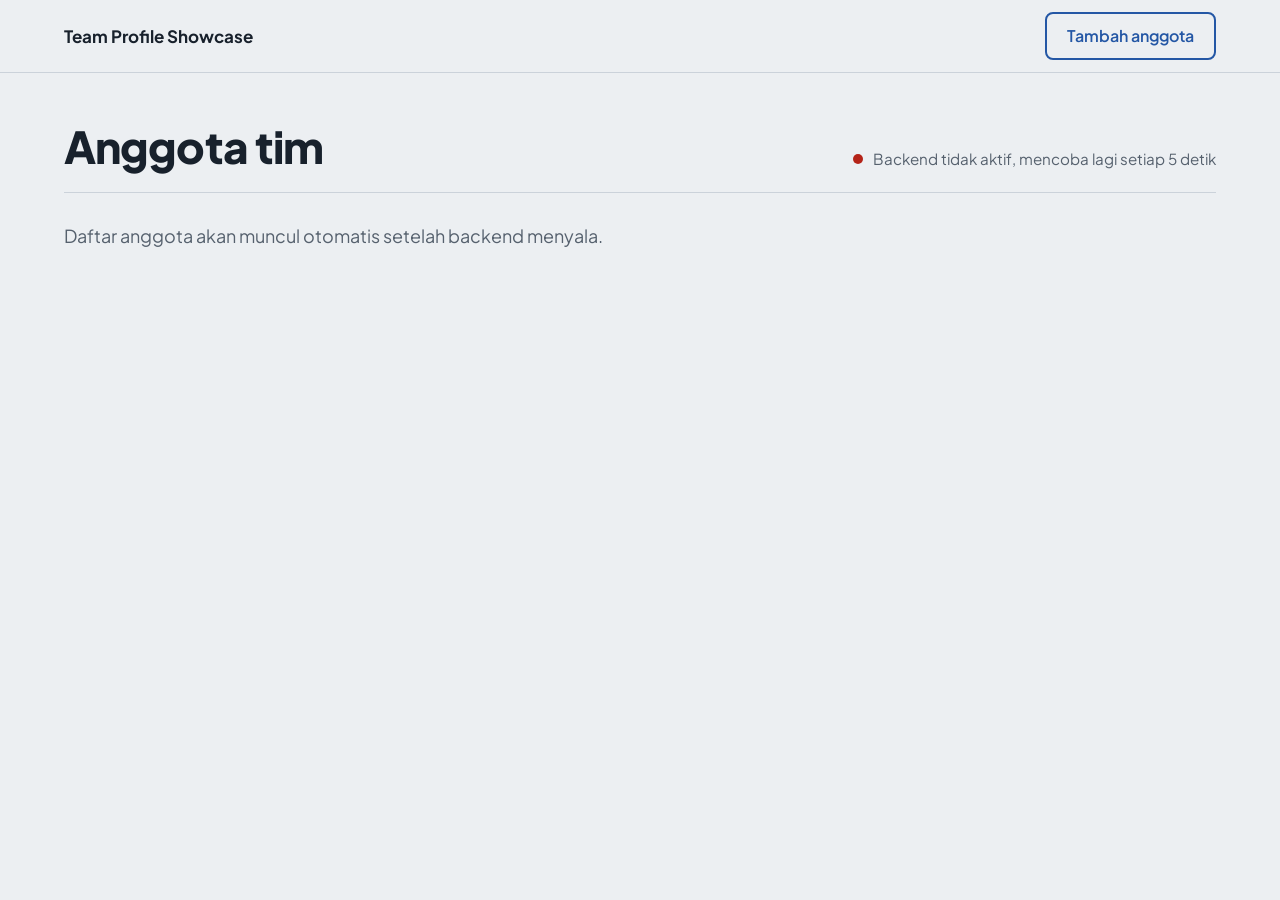
==== frontend/anggota.html @ c9103dc6 "Add frontend (Nginx + HTML/CSS/JS) dan konfigurasi Nginx" ====
<!DOCTYPE html>
<html lang="id">
<head>
  <meta charset="UTF-8">
  <meta name="viewport" content="width=device-width, initial-scale=1.0">
  <title>Anggota tim | Team Profile Showcase</title>

  <!-- Font & CSS sama dengan halaman lain supaya tampilannya padu -->
  <link rel="preconnect" href="https://fonts.googleapis.com">
  <link rel="preconnect" href="https://fonts.gstatic.com" crossorigin>
  <link rel="stylesheet" href="https://fonts.googleapis.com/css2?family=Plus+Jakarta+Sans:wght@400;500;600;700;800&display=swap">
  <link rel="stylesheet" href="css/style.css">

  <!-- defer = script dijalankan setelah HTML selesai dibaca, dengan urutan tetap:
       api.js dulu (fungsi-fungsi fetch), baru dashboard.js (yang memakainya) -->
  <script src="js/api.js" defer></script>
  <script src="js/dashboard.js" defer></script>
</head>
<!-- class "page-enter" → halaman dibuka dalam keadaan redup lalu terang kembali -->
<body class="page-enter">

  <!-- ================= HEADER (menempel di atas saat di-scroll) ================= -->
  <header class="site-header">
    <div class="wrap header-inner">
      <!-- Klik nama situs → kembali ke halaman sambutan -->
      <a class="brand" href="index.html">Team Profile Showcase</a>
      <!-- Kelola anggota: tombol tambah ada di sini, tombol hapus ada di halaman profil -->
      <button type="button" class="btn btn-outline" id="openAddBtn">Tambah anggota</button>
    </div>
  </header>

  <!-- ================= DAFTAR PROFIL SINGKAT (GET /members) ================= -->
  <main class="wrap roster">
    <div class="roster-head">
      <h1 class="roster-title">Anggota tim</h1>
      <span class="roster-count" id="rosterCount"></span>
      <!-- Status koneksi ke backend, di-update oleh dashboard.js -->
      <p class="status" id="status" role="status">
        <span class="status-dot"></span>
        <span id="statusText">Menghubungkan ke backend…</span>
      </p>
    </div>

    <!-- Pesan konfirmasi singkat (misal setelah menambah/menghapus anggota) -->
    <p class="flash" id="flash" role="status" hidden></p>
    <!-- Pesan saat data kosong / backend belum aktif -->
    <p class="roster-note" id="rosterNote">Memuat anggota…</p>

    <!-- Baris-baris anggota diisi oleh dashboard.js.
         Garis kuning di kiri (seperti kabel fiber) memanjang mengikuti scroll. -->
    <ul class="roster-list" id="rosterList"></ul>
  </main>

  <!-- ================= JENDELA TAMBAH ANGGOTA (POST /members) =================
       <dialog> adalah elemen bawaan HTML untuk jendela pop-up, tanpa library apa pun -->
  <dialog class="dialog" id="addDialog" aria-labelledby="addTitle">
    <!-- novalidate: validasi dilakukan sendiri di JS supaya pesannya seragam -->
    <form id="addForm" novalidate>
      <h2 class="dialog-title" id="addTitle">Tambah anggota</h2>
      <p class="dialog-text">Kolom bertanda * wajib diisi.</p>

      <label for="nameInput">Nama lengkap *</label>
      <input id="nameInput" type="text" maxlength="80" autocomplete="off">

      <label for="nimInput">NIM *</label>
      <input id="nimInput" type="text" inputmode="numeric" maxlength="20" autocomplete="off">

      <label for="roleInput">Peran di tim *</label>
      <!-- list="roleOptions" → muncul saran pilihan, tapi tetap boleh diketik bebas -->
      <input id="roleInput" type="text" list="roleOptions" maxlength="40" autocomplete="off">
      <datalist id="roleOptions">
        <option value="Frontend">
        <option value="Backend">
        <option value="DevOps / CI-CD">
        <option value="Dokumentasi">
      </datalist>

      <label for="skillsInput">Keahlian *</label>
      <input id="skillsInput" type="text" maxlength="200" autocomplete="off">
      <p class="hint">Pisahkan dengan koma, contoh: HTML, Docker, Jenkins</p>

      <label for="bioInput">Tentang</label>
      <textarea id="bioInput" rows="3" maxlength="400"></textarea>
      <p class="hint">Dua atau tiga kalimat tentang dirimu</p>

      <label for="emailInput">Email</label>
      <input id="emailInput" type="email" maxlength="120" autocomplete="off">

      <label for="githubInput">Username GitHub</label>
      <input id="githubInput" type="text" maxlength="60" autocomplete="off">
      <p class="hint">Dipakai sebagai foto profil kalau belum ada foto di folder assets/foto</p>

      <!-- role="alert" → pesan error langsung dibacakan pembaca layar -->
      <p class="form-msg" id="formMsg" role="alert"></p>

      <div class="dialog-actions">
        <button type="button" class="btn btn-quiet" id="cancelAddBtn">Batal</button>
        <button type="submit" class="btn btn-primary" id="saveBtn">Simpan anggota</button>
      </div>
    </form>
  </dialog>

</body>
</html>
---- frontend/css/style.css ----
/* =====================================================================
   style.css — dipakai bersama oleh semua halaman:
   index.html (sambutan), anggota.html (daftar tim), profile.html (profil)

   Palet warna diambil dari perangkat jaringan telekomunikasi:
   - abu-abu panel rak  → latar
   - biru konektor SC   → tombol & tautan
   - kuning patch cord single-mode → garis "kabel" & penanda aktif

   Font: Plus Jakarta Sans, buatan desainer Indonesia, jelas dibaca
   di ukuran kecil maupun besar.
   ===================================================================== */

/* ---------- 1. Variabel (ubah warna/ukuran cukup di sini) ---------- */
:root {
  --paper: #ECEFF2;      /* latar: abu-abu panel rak */
  --surface: #F8F9FB;    /* latar jendela pop-up */
  --ink: #18212C;        /* teks utama */
  --muted: #56616E;      /* teks pendukung */
  --rule: #CBD2DA;       /* garis pemisah & kabel "belum teraliri" */
  --blue: #2457A5;       /* biru konektor: tombol & tautan */
  --blue-dark: #1B4382;
  --yellow: #F2BE22;     /* kuning patch cord: kabel & penanda aktif */
  --red: #B42318;        /* aksi hapus & error */
  --green: #2F8F5B;      /* status terhubung & pesan sukses */

  --font: "Plus Jakarta Sans", "Segoe UI", system-ui, sans-serif;
  --wrap: 1200px;        /* lebar maksimum konten (lebar layar laptop) */
  --header-h: 72px;      /* tinggi header */
  --node: 64px;          /* ukuran foto di daftar anggota */
}

/* ---------- 2. Dasar ---------- */
*, *::before, *::after { box-sizing: border-box; }

body {
  margin: 0;
  font-family: var(--font);
  font-size: 1.125rem;       /* 18px: ukuran nyaman untuk dibaca di layar */
  line-height: 1.65;
  background: var(--paper);
  color: var(--ink);
  -webkit-font-smoothing: antialiased;
}

h1, h2, h3, p { margin: 0; }

/* Elemen ber-atribut hidden harus benar-benar tersembunyi,
   walaupun class-nya punya aturan display sendiri (misal display: grid) */
[hidden] { display: none !important; }

a { color: var(--blue); }

/* Garis fokus saat navigasi pakai keyboard (Tab) */
:focus-visible {
  outline: 3px solid var(--blue);
  outline-offset: 3px;
}

/* Lebar konten di tengah halaman, dengan jarak kiri-kanan yang ikut membesar di layar lebar */
.wrap {
  width: min(var(--wrap), 100% - 2 * clamp(20px, 5vw, 64px));
  margin-inline: auto;
}

/* ---------- 3. Tombol ---------- */
.btn {
  display: inline-block;
  font: inherit;
  font-size: 1rem;
  font-weight: 600;
  line-height: 1.4;
  padding: 11px 20px;
  border: 2px solid transparent;
  border-radius: 8px;
  text-decoration: none;
  cursor: pointer;
  transition: background-color 0.15s, color 0.15s, border-color 0.15s;
}
.btn:disabled { opacity: 0.6; cursor: not-allowed; }
.btn-large { font-size: 1.0625rem; padding: 14px 28px; }

.btn-primary { background: var(--blue); color: #fff; }
.btn-primary:hover:not(:disabled) { background: var(--blue-dark); }

.btn-outline { background: transparent; color: var(--blue); border-color: var(--blue); }
.btn-outline:hover { background: var(--blue); color: #fff; }

.btn-quiet { background: transparent; color: var(--ink); }
.btn-quiet:hover { background: rgba(24, 33, 44, 0.07); }

.btn-danger { background: transparent; color: var(--red); border-color: var(--red); }
.btn-danger:hover:not(:disabled) { background: var(--red); color: #fff; }

/* ---------- 4. Header ---------- */
.site-header {
  position: sticky;
  top: 0;
  z-index: 10;
  background: rgba(236, 239, 242, 0.92);
  backdrop-filter: blur(8px);
  border-bottom: 1px solid var(--rule);
}
.header-inner {
  display: flex;
  align-items: center;
  justify-content: space-between;
  gap: 16px;
  min-height: var(--header-h);
}
.brand,
.back-link {
  font-size: 1.0625rem;
  font-weight: 700;
  color: var(--ink);
  text-decoration: none;
}
.brand:hover,
.back-link:hover { color: var(--blue); text-decoration: underline; text-underline-offset: 4px; }

/* ---------- 5. Avatar (foto lokal / GitHub / inisial) ---------- */
.avatar {
  position: relative;
  z-index: 1;                 /* selalu di atas garis kabel */
  display: grid;
  place-items: center;
  flex-shrink: 0;
  border-radius: 50%;
  overflow: hidden;
  background: #D9E2EE;
  color: var(--blue);
  font-weight: 700;
}
/* Foto ditumpuk di atas inisial; kalau foto gagal dimuat, inisial tetap terlihat */
.avatar img {
  position: absolute;
  inset: 0;
  width: 100%;
  height: 100%;
  object-fit: cover;          /* foto dipotong rapi jadi bulat, tidak gepeng */
  opacity: 0;                 /* disembunyikan dulu sampai selesai dimuat... */
  transition: opacity 0.3s ease;
}
.avatar img.is-loaded { opacity: 1; }  /* ...lalu muncul halus */

/* ---------- 6. Efek redup saat pindah halaman ----------
   Lapisan gelap transparan menutupi seluruh layar.
   Normalnya tidak terlihat (opacity 0) dan tidak menghalangi klik (pointer-events: none). */
body::after {
  content: "";
  position: fixed;
  inset: 0;
  z-index: 100;
  background: var(--ink);
  opacity: 0;
  pointer-events: none;
  transition: opacity 0.28s ease;
}
/* Saat profil diklik, dashboard.js menambahkan class ini → layar meredup */
body.is-leaving::after { opacity: 0.35; }

/* Halaman ber-class "page-enter" dibuka dalam keadaan redup lalu terang kembali */
body.page-enter::after { animation: undim 0.4s ease-out; }
@keyframes undim {
  from { opacity: 0.35; }
  to   { opacity: 0; }
}

/* =====================================================================
   HALAMAN SAMBUTAN (index.html)
   ===================================================================== */
/* Setinggi 1 layar (dikurangi header), isinya di tengah secara vertikal */
.welcome {
  min-height: calc(100svh - var(--header-h) - 1px);
  display: flex;
  flex-direction: column;
  justify-content: center;
  align-items: flex-start;
  padding-block: 56px;
}
.welcome-title {
  font-size: clamp(2.4rem, 5.5vw, 4.75rem);
  font-weight: 800;
  line-height: 1.08;
  letter-spacing: -0.03em;
  max-width: 18ch;
}
.welcome-body { margin-top: 32px; }
.welcome-lead {
  max-width: 48ch;
  font-size: 1.25rem;
  line-height: 1.6;
}
.welcome-detail {
  margin-top: 16px;
  max-width: 56ch;
  color: var(--muted);
}
.welcome-next { margin-top: 44px; }

/* =====================================================================
   HALAMAN DAFTAR ANGGOTA (anggota.html)
   ===================================================================== */
.roster { padding-block: 48px 120px; }

/* Judul + jumlah anggota di kiri, status backend di kanan */
.roster-head {
  display: flex;
  flex-wrap: wrap;
  align-items: baseline;
  gap: 8px 16px;
  padding-bottom: 20px;
  border-bottom: 1px solid var(--rule);
}
.roster-title {
  font-size: clamp(2rem, 4vw, 2.75rem);
  font-weight: 800;
  line-height: 1.15;
  letter-spacing: -0.02em;
}
.roster-count { color: var(--muted); }

/* Status backend */
.status {
  margin-left: auto;          /* dorong ke kanan */
  display: inline-flex;
  align-items: center;
  gap: 10px;
  font-size: 0.95rem;
  color: var(--muted);
}
.status-dot {
  width: 10px;
  height: 10px;
  border-radius: 50%;
  background: var(--rule);
}
.status.is-online .status-dot { background: var(--green); }
.status.is-offline .status-dot { background: var(--red); }

.flash {
  margin-top: 16px;
  font-weight: 600;
  color: var(--green);
}

.roster-note {
  padding: 28px 0;
  color: var(--muted);
}

.roster-list {
  position: relative;
  list-style: none;
  margin: 0;
  padding: 0;
}

/* Dua garis vertikal di kiri, tepat di tengah foto:
   ::before = kabel abu-abu (belum teraliri)
   ::after  = kabel kuning yang panjangnya diatur JS lewat variabel --trace (0 s.d. 1) */
.roster-list::before,
.roster-list::after {
  content: "";
  position: absolute;
  top: 0;
  bottom: 0;
  left: calc(var(--node) / 2 - 2px);
  width: 4px;
  border-radius: 2px;
}
.roster-list::before { background: var(--rule); }
.roster-list::after {
  background: var(--yellow);
  transform-origin: top;
  transform: scaleY(var(--trace, 0));
}
/* Kalau daftar kosong, kabelnya tidak perlu tampil */
.roster-list:empty::before,
.roster-list:empty::after { display: none; }

/* Satu baris anggota = satu tautan ke profil lengkap */
.member-link {
  display: grid;
  grid-template-columns: var(--node) 1fr;
  column-gap: clamp(20px, 4vw, 36px);
  padding: 40px 0;
  color: inherit;
  text-decoration: none;
  border-radius: 8px;
}

.avatar-node {
  width: var(--node);
  height: var(--node);
  font-size: 1.15rem;
  /* cincin abu-abu = titik sambung yang belum teraliri */
  box-shadow: 0 0 0 4px var(--paper), 0 0 0 7px var(--rule);
  transform: scale(0.88);
  transition: box-shadow 0.4s ease, transform 0.4s ease;
}

.member-text {
  padding-top: 6px;
  opacity: 0;
  transform: translateY(16px);
  transition: opacity 0.5s ease, transform 0.5s ease;
}

/* Saat kabel kuning sampai di baris ini → titik menyala & teks muncul */
.member.is-visible .avatar-node {
  box-shadow: 0 0 0 4px var(--paper), 0 0 0 7px var(--yellow);
  transform: scale(1);
}
.member.is-visible .member-text {
  opacity: 1;
  transform: none;
}

.member-name {
  font-size: clamp(1.6rem, 3.5vw, 2.25rem);
  font-weight: 700;
  line-height: 1.2;
  letter-spacing: -0.015em;
  transition: color 0.15s;
}
.member-link:hover .member-name {
  color: var(--blue);
  text-decoration: underline;
  text-decoration-thickness: 2px;
  text-underline-offset: 6px;
}

.member-meta {
  margin-top: 8px;
  display: flex;
  flex-wrap: wrap;
  gap: 4px 20px;
}
.member-role { font-weight: 700; color: var(--blue); }
.member-nim { color: var(--muted); }

.member-skills { margin-top: 6px; }

.member-bio {
  margin-top: 8px;
  max-width: 60ch;
  color: var(--muted);
  /* potong jadi maksimal 2 baris; versi lengkap ada di halaman profil */
  display: -webkit-box;
  -webkit-box-orient: vertical;
  -webkit-line-clamp: 2;
  line-clamp: 2;
  overflow: hidden;
}

/* ---------- Jendela tambah anggota ---------- */
.dialog {
  width: min(560px, 100% - 32px);
  max-height: calc(100dvh - 48px);
  padding: 0;
  border: none;
  border-radius: 14px;
  background: var(--surface);
  color: var(--ink);
  box-shadow: 0 24px 60px rgba(24, 33, 44, 0.28);
}
.dialog::backdrop { background: rgba(24, 33, 44, 0.5); }
/* Animasi saat jendela dibuka (respon dari klik tombol) */
.dialog[open] { animation: dialog-in 0.25s ease-out; }
@keyframes dialog-in {
  from { opacity: 0; transform: translateY(14px); }
  to   { opacity: 1; transform: none; }
}

.dialog form { padding: 32px; }
.dialog-title { font-size: 1.75rem; font-weight: 800; letter-spacing: -0.02em; }
.dialog-text { margin-top: 4px; color: var(--muted); font-size: 1rem; }

label {
  display: block;
  margin-top: 20px;
  margin-bottom: 6px;
  font-size: 1rem;
  font-weight: 600;
}
input,
textarea {
  width: 100%;
  font: inherit;
  font-size: 1.0625rem;
  padding: 11px 14px;
  color: var(--ink);
  background: #fff;
  border: 1.5px solid var(--rule);
  border-radius: 8px;
}
textarea { resize: vertical; }
input:focus,
textarea:focus {
  outline: 3px solid rgba(36, 87, 165, 0.25);
  outline-offset: 0;
  border-color: var(--blue);
}
.hint { margin-top: 6px; font-size: 0.9rem; color: var(--muted); }

.form-msg {
  margin-top: 16px;
  min-height: 1.5em;
  font-size: 1rem;
  font-weight: 600;
  color: var(--red);
}

.dialog-actions {
  margin-top: 8px;
  display: flex;
  justify-content: flex-end;
  gap: 10px;
}

/* =====================================================================
   HALAMAN PROFIL LENGKAP (profile.html)
   ===================================================================== */
.profile { padding-block: 48px 96px; }

.profile-note { padding: 28px 0; color: var(--muted); }

/* Isi profil muncul halus sekali saat selesai dimuat */
.profile-body { animation: profile-in 0.45s ease-out; }
@keyframes profile-in {
  from { opacity: 0; transform: translateY(12px); }
  to   { opacity: 1; transform: none; }
}

.profile-head {
  display: grid;
  grid-template-columns: auto 1fr;
  align-items: center;
  gap: 32px;
  padding-bottom: 40px;
  border-bottom: 1px solid var(--rule);
}
.avatar-large {
  width: 136px;
  height: 136px;
  font-size: 2.5rem;
  box-shadow: 0 0 0 5px var(--paper), 0 0 0 9px var(--yellow);
}
.profile-name {
  font-size: clamp(2rem, 5vw, 3.25rem);
  font-weight: 800;
  line-height: 1.12;
  letter-spacing: -0.025em;
}
.profile-role { margin-top: 10px; font-size: 1.25rem; font-weight: 700; color: var(--blue); }
.profile-nim { margin-top: 2px; color: var(--muted); }

/* Baris "label : isi" */
.profile-facts { margin: 0; }
.fact {
  display: grid;
  grid-template-columns: 160px 1fr;
  gap: 24px;
  padding: 28px 0;
  border-bottom: 1px solid var(--rule);
}
.fact dt { font-weight: 700; }
.fact dd { margin: 0; max-width: 62ch; }
.is-empty { color: var(--muted); }

/* Daftar keahlian: satu per baris dengan titik kuning kecil */
.skill-list { list-style: none; margin: 0; padding: 0; display: grid; gap: 6px; }
.skill-list li { position: relative; padding-left: 22px; }
.skill-list li::before {
  content: "";
  position: absolute;
  left: 0;
  top: 0.65em;
  width: 9px;
  height: 9px;
  border-radius: 50%;
  background: var(--yellow);
}

.contact-row { display: flex; flex-wrap: wrap; gap: 4px 16px; }
.contact-row + .contact-row { margin-top: 6px; }
.contact-label { width: 72px; color: var(--muted); }

.danger-zone { margin-top: 64px; }
.danger-zone h2 { font-size: 1.25rem; font-weight: 700; }
.danger-zone p { margin: 6px 0 18px; color: var(--muted); }

/* =====================================================================
   LAYAR LEBAR (laptop/PC, mulai 960px)
   Ruang yang lebar dipakai untuk menaruh isi berdampingan,
   bukan sekadar satu kolom sempit di tengah.
   ===================================================================== */
@media (min-width: 960px) {
  /* Sambutan: dua paragraf berdampingan di bawah judul */
  .welcome-body {
    display: grid;
    grid-template-columns: 1fr 1fr;
    column-gap: 64px;
    max-width: 1080px;
  }
  .welcome-detail { margin-top: 0; padding-top: 4px; }

  /* Daftar anggota: tiap baris jadi 3 kolom → foto | nama, peran, NIM | keahlian & bio */
  .member-text {
    display: grid;
    grid-template-columns: minmax(0, 5fr) minmax(0, 6fr);
    column-gap: 56px;
    align-items: start;
  }
  .member-detail { padding-top: 8px; }   /* sejajarkan dengan baris pertama nama */
  .member-skills { margin-top: 0; font-weight: 500; }

  /* Profil: kolom kiri (foto & nama, tetap terlihat saat di-scroll) | kolom kanan (detail) */
  .profile-body {
    display: grid;
    grid-template-columns: 340px 1fr;
    grid-template-areas:
      "head facts"
      "head danger";
    column-gap: 72px;
    align-items: start;
  }
  .profile-head {
    grid-area: head;
    position: sticky;
    top: calc(var(--header-h) + 40px);
    grid-template-columns: 1fr;   /* foto di atas, nama di bawah */
    gap: 28px;
    padding-bottom: 0;
    border-bottom: none;
  }
  .avatar-large { width: 168px; height: 168px; font-size: 3rem; }
  .profile-name { font-size: 2.5rem; }   /* muat di kolom kiri tanpa terpotong jadi banyak baris */
  .profile-facts { grid-area: facts; border-top: 1px solid var(--rule); }
  .fact { grid-template-columns: 140px 1fr; }
  .danger-zone { grid-area: danger; }
}

/* =====================================================================
   RESPONSIF (layar HP)
   ===================================================================== */
@media (max-width: 640px) {
  :root { --node: 52px; --header-h: 64px; }
  body { font-size: 1.0625rem; }
  .header-inner .btn { padding: 8px 14px; font-size: 0.95rem; white-space: nowrap; }
  .brand { font-size: 0.95rem; white-space: nowrap; overflow: hidden; text-overflow: ellipsis; }
  .welcome-lead { font-size: 1.15rem; }
  .status { margin-left: 0; width: 100%; }  /* status turun ke baris sendiri */
  .member-link { padding: 30px 0; }
  .avatar-node { font-size: 1rem; }
  .dialog form { padding: 24px; }
  .profile-head { grid-template-columns: 1fr; gap: 24px; }
  .avatar-large { width: 104px; height: 104px; font-size: 2rem; }
  .fact { grid-template-columns: 1fr; gap: 6px; }
}

/* Hormati pengaturan "kurangi animasi" di sistem operasi pengguna */
@media (prefers-reduced-motion: reduce) {
  *, *::before, *::after {
    animation: none !important;
    transition: none !important;
  }
  .roster-list::after { transform: none; }
}
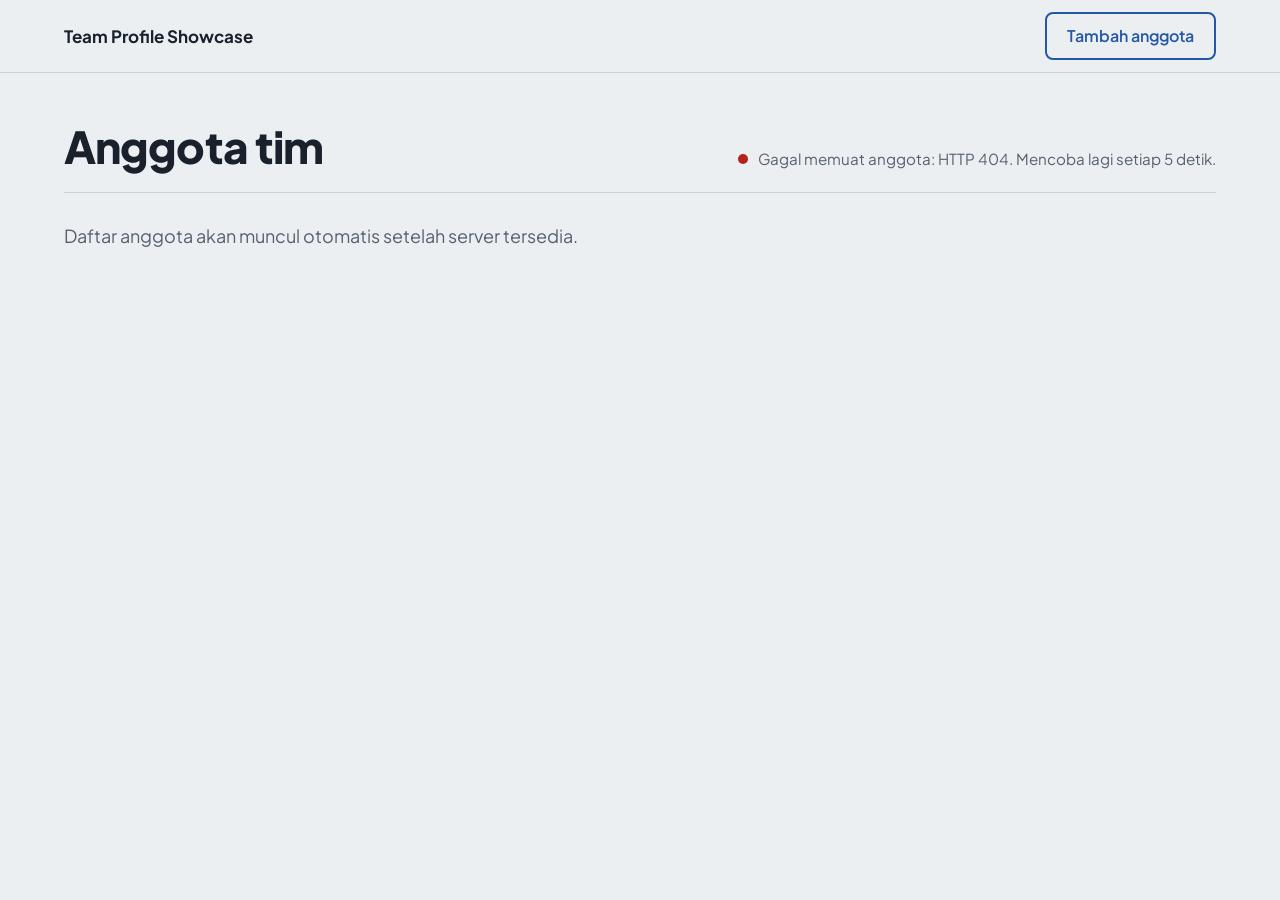
==== commit 349e935d: "Complete application fixes and prepare Docker Jenkins pipeline" ====
--- a/frontend/anggota.html
+++ b/frontend/anggota.html
@@ -14,6 +14,7 @@
   <!-- defer = script dijalankan setelah HTML selesai dibaca, dengan urutan tetap:
        api.js dulu (fungsi-fungsi fetch), baru dashboard.js (yang memakainya) -->
   <script src="js/api.js" defer></script>
+  <script src="js/github.js" defer></script>
   <script src="js/dashboard.js" defer></script>
 </head>
 <!-- class "page-enter" → halaman dibuka dalam keadaan redup lalu terang kembali -->
@@ -75,9 +76,14 @@
         <option value="Dokumentasi">
       </datalist>
 
-      <label for="skillsInput">Keahlian *</label>
+      <!-- Keahlian dibagi dua: hard skill (teknis, wajib) & soft skill (non-teknis, opsional) -->
+      <label for="skillsInput">Hard skill *</label>
       <input id="skillsInput" type="text" maxlength="200" autocomplete="off">
-      <p class="hint">Pisahkan dengan koma, contoh: HTML, Docker, Jenkins</p>
+      <p class="hint">Kemampuan teknis, pisahkan dengan koma. Contoh: HTML, Docker, Jenkins</p>
+
+      <label for="softSkillsInput">Soft skill</label>
+      <input id="softSkillsInput" type="text" maxlength="200" autocomplete="off">
+      <p class="hint">Kemampuan non-teknis, pisahkan dengan koma. Contoh: Komunikasi, Kerja tim</p>
 
       <label for="bioInput">Tentang</label>
       <textarea id="bioInput" rows="3" maxlength="400"></textarea>
@@ -88,7 +94,7 @@
 
       <label for="githubInput">Username GitHub</label>
       <input id="githubInput" type="text" maxlength="60" autocomplete="off">
-      <p class="hint">Dipakai sebagai foto profil kalau belum ada foto di folder assets/foto</p>
+      <p class="hint">Digunakan untuk foto profil dan menampilkan repositori publik sebagai proyek.</p>
 
       <!-- role="alert" → pesan error langsung dibacakan pembaca layar -->
       <p class="form-msg" id="formMsg" role="alert"></p>
@@ -101,4 +107,4 @@
   </dialog>
 
 </body>
-</html>+</html>
--- a/frontend/css/style.css
+++ b/frontend/css/style.css
@@ -22,7 +22,7 @@
   --blue-dark: #1B4382;
   --yellow: #F2BE22;     /* kuning patch cord: kabel & penanda aktif */
   --red: #B42318;        /* aksi hapus & error */
-  --green: #2F8F5B;      /* status terhubung & pesan sukses */
+  --green: #227044;      /* status terhubung & pesan sukses */
 
   --font: "Plus Jakarta Sans", "Segoe UI", system-ui, sans-serif;
   --wrap: 1200px;        /* lebar maksimum konten (lebar layar laptop) */
@@ -41,7 +41,10 @@
   background: var(--paper);
   color: var(--ink);
   -webkit-font-smoothing: antialiased;
-}
+  overflow-wrap: anywhere;
+}
+
+.member-text, .profile-body > *, .fact dd, .activity > * { min-width: 0; }
 
 h1, h2, h3, p { margin: 0; }
 
@@ -282,7 +285,7 @@
 /* Satu baris anggota = satu tautan ke profil lengkap */
 .member-link {
   display: grid;
-  grid-template-columns: var(--node) 1fr;
+  grid-template-columns: var(--node) minmax(0, 1fr);
   column-gap: clamp(20px, 4vw, 36px);
   padding: 40px 0;
   color: inherit;
@@ -324,12 +327,46 @@
   letter-spacing: -0.015em;
   transition: color 0.15s;
 }
-.member-link:hover .member-name {
-  color: var(--blue);
-  text-decoration: underline;
-  text-decoration-thickness: 2px;
-  text-underline-offset: 6px;
-}
+.member-actions { display: flex; flex-wrap: wrap; gap: 10px; margin-top: 18px; }
+.github-projects { margin-top: 32px; border-top: 1px solid var(--rule); padding-top: 24px; }
+.repo-list { list-style: none; margin: 0; padding: 0; }
+.repo-list li { padding: 20px 0; border-bottom: 1px solid var(--rule); }
+.repo-list h4 { margin: 0 0 6px; font-size: 1.1rem; }
+.repo-list p { margin-top: 6px; }
+.repo-meta { color: var(--muted); font-size: 0.95rem; }
+.repo-showcase { margin-top: 20px; min-height: 124px; }
+.repo-showcase h4 { margin: 0; font-size: 1rem; }
+.repo-showcase ul {
+  display: flex;
+  flex-wrap: wrap;
+  gap: 8px;
+  list-style: none;
+  margin: 12px 0 0;
+  padding: 0;
+}
+.repo-showcase li { min-width: 0; max-width: 100%; }
+.repo-chip {
+  display: flex;
+  align-items: center;
+  min-height: 44px;
+  max-width: 100%;
+  padding: 10px 14px;
+  border: 0;
+  border-bottom: 3px solid var(--blue);
+  border-radius: 0;
+  background: #fff;
+  color: var(--ink);
+  font-size: 0.9rem;
+  font-weight: 600;
+  line-height: 1.4;
+  text-decoration: none;
+  cursor: pointer;
+  overflow-wrap: anywhere;
+  transition: background-color 0.15s, color 0.15s;
+}
+.repo-chip:hover { background: var(--blue); color: #fff; }
+.repo-chip:active { background: var(--blue-dark); color: #fff; }
+.repo-showcase > .btn { margin-top: 10px; }
 
 .member-meta {
   margin-top: 8px;
@@ -341,6 +378,16 @@
 .member-nim { color: var(--muted); }
 
 .member-skills { margin-top: 6px; }
+/* Label kecil "Hard skill" / "Soft skill" di depan daftar keahlian.
+   Lebarnya dibuat sama supaya isi kedua baris rata kiri. */
+.skill-label {
+  display: inline-block;
+  min-width: 96px;
+  margin-right: 8px;
+  font-size: 0.9rem;
+  font-weight: 600;
+  color: var(--muted);
+}
 
 .member-bio {
   margin-top: 8px;
@@ -354,7 +401,7 @@
   overflow: hidden;
 }
 
-/* ---------- Jendela tambah anggota ---------- */
+/* ---------- Jendela tambah anggota / edit / kegiatan ---------- */
 .dialog {
   width: min(560px, 100% - 32px);
   max-height: calc(100dvh - 48px);
@@ -385,7 +432,8 @@
   font-weight: 600;
 }
 input,
-textarea {
+textarea,
+select {
   width: 100%;
   font: inherit;
   font-size: 1.0625rem;
@@ -396,13 +444,24 @@
   border-radius: 8px;
 }
 textarea { resize: vertical; }
+input[type="file"] { padding: 9px 12px; cursor: pointer; }
 input:focus,
-textarea:focus {
+textarea:focus,
+select:focus {
   outline: 3px solid rgba(36, 87, 165, 0.25);
   outline-offset: 0;
   border-color: var(--blue);
 }
 .hint { margin-top: 6px; font-size: 0.9rem; color: var(--muted); }
+
+/* Pratinjau foto kegiatan di jendela tambah kegiatan */
+.photo-preview {
+  display: block;
+  margin-top: 12px;
+  max-width: 100%;
+  max-height: 220px;
+  border-radius: 8px;
+}
 
 .form-msg {
   margin-top: 16px;
@@ -455,6 +514,15 @@
 }
 .profile-role { margin-top: 10px; font-size: 1.25rem; font-weight: 700; color: var(--blue); }
 .profile-nim { margin-top: 2px; color: var(--muted); }
+.profile-edit { margin-top: 20px; }
+.profile-flash { margin: 0 0 24px; }   /* pesan "Perubahan profil disimpan." */
+
+/* Kolom yang tidak bisa diubah (NIM di form edit) */
+input[readonly] {
+  background: var(--paper);
+  color: var(--muted);
+  cursor: not-allowed;
+}
 
 /* Baris "label : isi" */
 .profile-facts { margin: 0; }
@@ -483,9 +551,111 @@
   background: var(--yellow);
 }
 
+/* Soft skill memakai titik biru supaya beda dengan hard skill (kuning) */
+.skill-list.is-soft li::before { background: var(--blue); }
+
+/* Dua kelompok keahlian: hard skill & soft skill */
+.skill-groups { display: grid; gap: 24px; }
+.skill-group-title {
+  margin-bottom: 8px;
+  font-size: 0.95rem;
+  font-weight: 700;
+  color: var(--muted);
+}
+
 .contact-row { display: flex; flex-wrap: wrap; gap: 4px 16px; }
 .contact-row + .contact-row { margin-top: 6px; }
 .contact-label { width: 72px; color: var(--muted); }
+
+/* ---------- Kegiatan & project ---------- */
+.activities { margin-top: 56px; }
+
+.activities-head {
+  display: flex;
+  flex-wrap: wrap;
+  align-items: center;
+  justify-content: space-between;
+  gap: 12px 16px;
+}
+.activities-title { font-size: 1.5rem; font-weight: 800; letter-spacing: -0.015em; }
+
+/* Menu kategori: teks biasa dengan garis bawah kuning pada yang aktif */
+.tabs {
+  display: flex;
+  gap: 4px;
+  margin-top: 20px;
+  border-bottom: 1px solid var(--rule);
+  overflow-x: auto;              /* di HP bisa digeser kalau tidak muat */
+}
+.tab {
+  flex-shrink: 0;
+  padding: 12px 14px;
+  margin-bottom: -1px;           /* garis bawah tab menimpa garis pemisah */
+  font: inherit;
+  font-size: 1rem;
+  font-weight: 600;
+  color: var(--muted);
+  background: none;
+  border: none;
+  border-bottom: 3px solid transparent;
+  cursor: pointer;
+  white-space: nowrap;
+}
+.tab:hover { color: var(--ink); }
+.tab[aria-selected="true"] { color: var(--ink); border-bottom-color: var(--yellow); }
+.tab-count { margin-left: 8px; font-weight: 500; color: var(--muted); }
+
+.activity-empty { padding: 28px 0; color: var(--muted); }
+
+.activity-list { list-style: none; margin: 0; padding: 0; }
+
+/* Satu kegiatan: foto di kiri, teks di kanan, dipisah garis tipis */
+.activity {
+  display: grid;
+  grid-template-columns: 240px minmax(0, 1fr);
+  gap: 28px;
+  padding: 28px 0;
+  border-bottom: 1px solid var(--rule);
+}
+.activity.no-photo { grid-template-columns: 1fr; }
+
+.activity-photo {
+  display: block;
+  aspect-ratio: 4 / 3;           /* semua foto dipotong rapi dengan rasio sama */
+  overflow: hidden;
+  border-radius: 10px;
+  background: #D9E2EE;
+}
+.activity-photo img {
+  display: block;
+  width: 100%;
+  height: 100%;
+  object-fit: cover;
+  transition: transform 0.3s ease;
+}
+.activity-photo:hover img { transform: scale(1.03); }
+
+.activity-title { font-size: 1.25rem; font-weight: 700; line-height: 1.3; }
+.activity-period { margin-top: 4px; font-size: 0.95rem; color: var(--muted); }
+.activity-desc {
+  margin-top: 10px;
+  max-width: 62ch;
+  white-space: pre-line;         /* baris baru (Enter) di penjelasan tetap tampil */
+}
+.activity-delete {
+  margin-top: 14px;
+  padding: 0;
+  font: inherit;
+  font-size: 0.95rem;
+  font-weight: 600;
+  color: var(--red);
+  background: none;
+  border: none;
+  text-decoration: underline;
+  text-underline-offset: 3px;
+  cursor: pointer;
+}
+.activity-delete:disabled { opacity: 0.6; cursor: not-allowed; }
 
 .danger-zone { margin-top: 64px; }
 .danger-zone h2 { font-size: 1.25rem; font-weight: 700; }
@@ -519,9 +689,10 @@
   /* Profil: kolom kiri (foto & nama, tetap terlihat saat di-scroll) | kolom kanan (detail) */
   .profile-body {
     display: grid;
-    grid-template-columns: 340px 1fr;
+    grid-template-columns: 340px minmax(0, 1fr);
     grid-template-areas:
       "head facts"
+      "head activities"
       "head danger";
     column-gap: 72px;
     align-items: start;
@@ -539,6 +710,8 @@
   .profile-name { font-size: 2.5rem; }   /* muat di kolom kiri tanpa terpotong jadi banyak baris */
   .profile-facts { grid-area: facts; border-top: 1px solid var(--rule); }
   .fact { grid-template-columns: 140px 1fr; }
+  .skill-groups { grid-template-columns: 1fr 1fr; }   /* hard & soft skill berdampingan */
+  .activities { grid-area: activities; }
   .danger-zone { grid-area: danger; }
 }
 
@@ -558,6 +731,7 @@
   .profile-head { grid-template-columns: 1fr; gap: 24px; }
   .avatar-large { width: 104px; height: 104px; font-size: 2rem; }
   .fact { grid-template-columns: 1fr; gap: 6px; }
+  .activity { grid-template-columns: 1fr; gap: 16px; }   /* foto di atas, teks di bawah */
 }
 
 /* Hormati pengaturan "kurangi animasi" di sistem operasi pengguna */
@@ -567,4 +741,4 @@
     transition: none !important;
   }
   .roster-list::after { transform: none; }
-}+}
